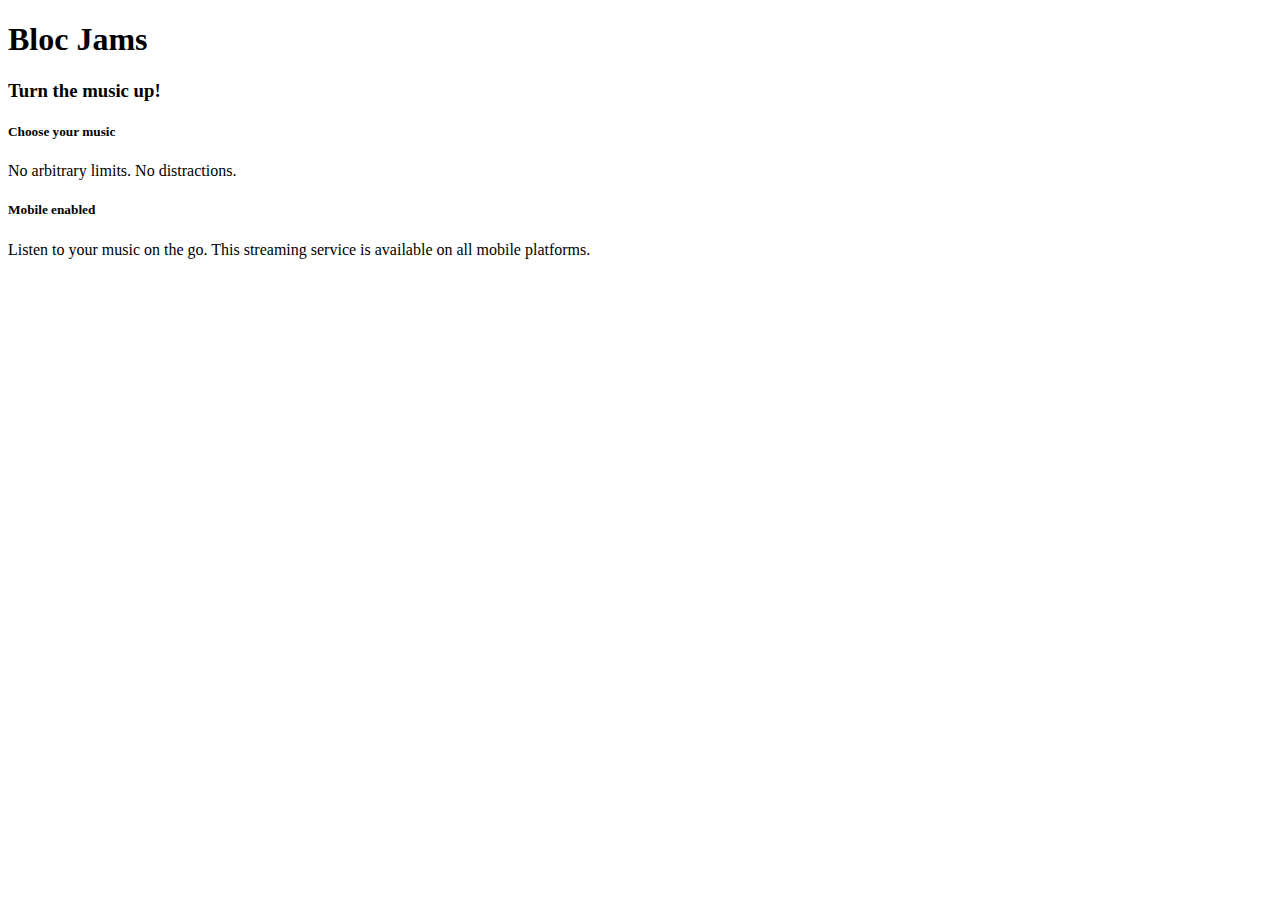
==== index.html @ 5474473d "Assignment 2 completed" ====
<!DOCTYPE html>
<html>
  <head>
    <title>Bloc Jams</title>
  </head>
  <body>
    <nav> <!--navigation bar -->
    </nav>
    <section> <!-- hero contents -->
      <h1>Bloc Jams</h1>
      <h3>Turn the music up!</h3>
    </section>
    <section> <!-- selling points -->
      <section>
        <h5>Choose your music</h5>
        <p>No arbitrary limits. No distractions.</p>
      </section>
      <section>
        <h5>Mobile enabled</h5>
        <p>Listen to your music on the go. This streaming service is available on all mobile platforms.</p>
      </section>
    </section>
  </body>
</html>
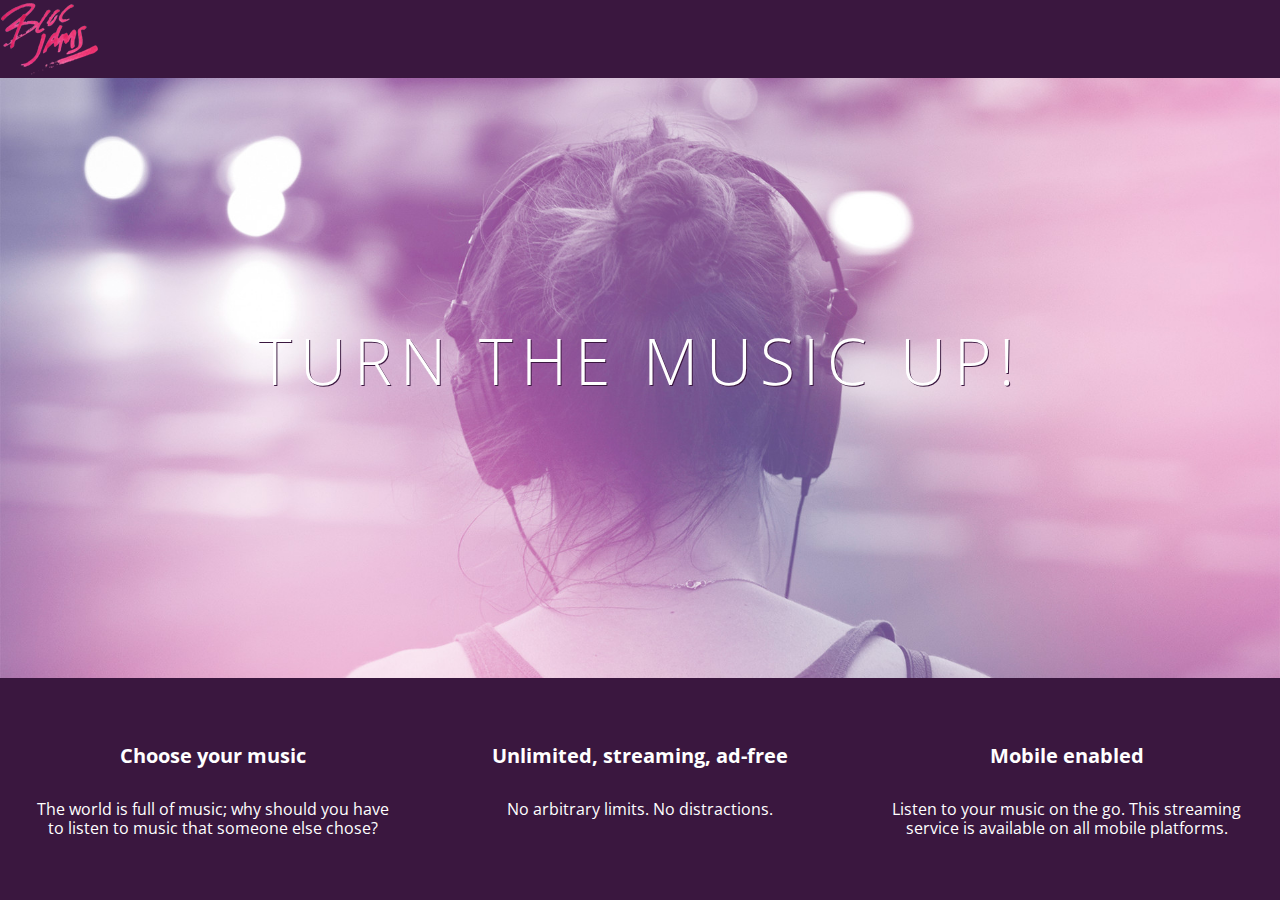
==== commit 9afa425f: "Checkpoint 3 CSS styles: completed" ====
--- a/index.html
+++ b/index.html
@@ -2,23 +2,35 @@
 <html>
   <head>
     <title>Bloc Jams</title>
+    <link rel="stylesheet" type="text/css" href="http://fonts.googleapis.com/css?family=Open+Sans:400,800,600,700,300">
+    <link rel="stylesheet" type="text/css" href="http://code.ionicframework.com/ionicons/2.0.1/css/ionicons.min.css">
+    <link rel="stylesheet" type="text/css" href="styles/normalize.css">
+    <link rel="stylesheet" type="text/css" href="styles/main.css"
   </head>
   <body>
-    <nav> <!--navigation bar -->
+  <body class="landing"
+    <nav class="navbar"> <!--navigation bar -->
+      <img src="assets/images/bloc_jams_logo.png" alt="bloc jams logo" class="logo">
     </nav>
-    <section> <!-- hero contents -->
-      <h1>Bloc Jams</h1>
-      <h3>Turn the music up!</h3>
+    <section class="hero-content"> <!-- hero contents -->
+      <h1 class="hero-title">Turn the music up!</h1>
     </section>
-    <section> <!-- selling points -->
-      <section>
-        <h5>Choose your music</h5>
-        <p>No arbitrary limits. No distractions.</p>
-      </section>
-      <section>
-        <h5>Mobile enabled</h5>
-        <p>Listen to your music on the go. This streaming service is available on all mobile platforms.</p>
-      </section>
+    <section class="selling-points"> <!-- selling points -->
+      <div class="point">
+        <span class="ion-music-note"></span>
+        <h5 class="point-title">Choose your music</h5>
+        <p class="point-description">The world is full of music; why should you have to listen to music that someone else chose?</p>
+      </div>
+      <div class="point">
+        <span class="ion-radio-waves"></span>
+        <h5 class="point-title">Unlimited, streaming, ad-free</h5>
+        <p class="point-description">No arbitrary limits. No distractions.</p>
+      </div>
+      <div class="point">
+        <span class="ion-iphone"></span>
+        <h5 class="point-title">Mobile enabled</h5>
+        <p class="point-description">Listen to your music on the go. This streaming service is available on all mobile platforms.</p>
+      </div>
     </section>
   </body>
 </html>
--- a/styles/main.css
+++ b/styles/main.css
@@ -0,0 +1,77 @@
+html {
+  height: 100%;
+  font-size: 100%;
+}
+
+body {
+  font-family: 'Open Sans';
+  color: white;
+  min-height: 100%;
+}
+
+body.landing {
+  background-color: rgb(58,23,63);
+}
+
+.navbar {
+  padding: 0.5rem;
+  background-color: rgb(101,18,95);
+}
+
+.navbar .logo {
+  position: relative;
+  left: 2rem;
+}
+
+.hero-content {
+  position: relative;
+  min-height: 600px;
+  background-image: url(../assets/images/bloc_jams_bg.jpg);
+  background-repeat: no-repeat;
+  background-position: center center;
+  background-size: cover;
+}
+
+.hero-content .hero-title {
+  position: absolute;             /* positioning will be explained in a resource */
+  top: 40%;                       /* positioning will be explained in a resource */
+  -webkit-transform: translateY(-50%);
+  -moz-transform: translateY(-50%);
+  -ms-transform: translateY(-50%);
+  transform: translateY(-50%);
+  width: 100%;                    /* makes sure the title inhabits the full width of its container */
+  text-align: center;             /* aligns text in the horizontal center of the element */
+  font-size: 4rem;                /* specifies the size of the font in root em units */
+  font-weight: 300;               /* makes the font thinner or lighter weight */
+  text-transform: uppercase;      /* transforms the text to be all uppercase lettering */
+  letter-spacing: 0.5rem;         /* puts 0.5 root ems worth of space between each letter */
+  text-shadow: 1px 1px 0px rgb(58,23,63); /* creates a shadow underneath the text for readability over the image */
+}
+
+.selling-points {
+  position: relative;
+  display: table;
+  width: 100%;
+  -webkit-box-sizing: border-box;
+  -moz-box-sizing: border-box;
+  box-sizing: border-box;
+}
+
+.point {
+  display: table-cell;
+  position: relative;
+  width: 33.3%;
+  padding: 2rem;
+  text-align: center;
+}
+
+.point .point-title {
+  font-size: 1.25rem;
+}
+
+.ion-music-note,
+.ion-radio-waves,
+.ion-iphone {
+  color: rgb(233,50,117);
+  font-size: 5rem;
+}
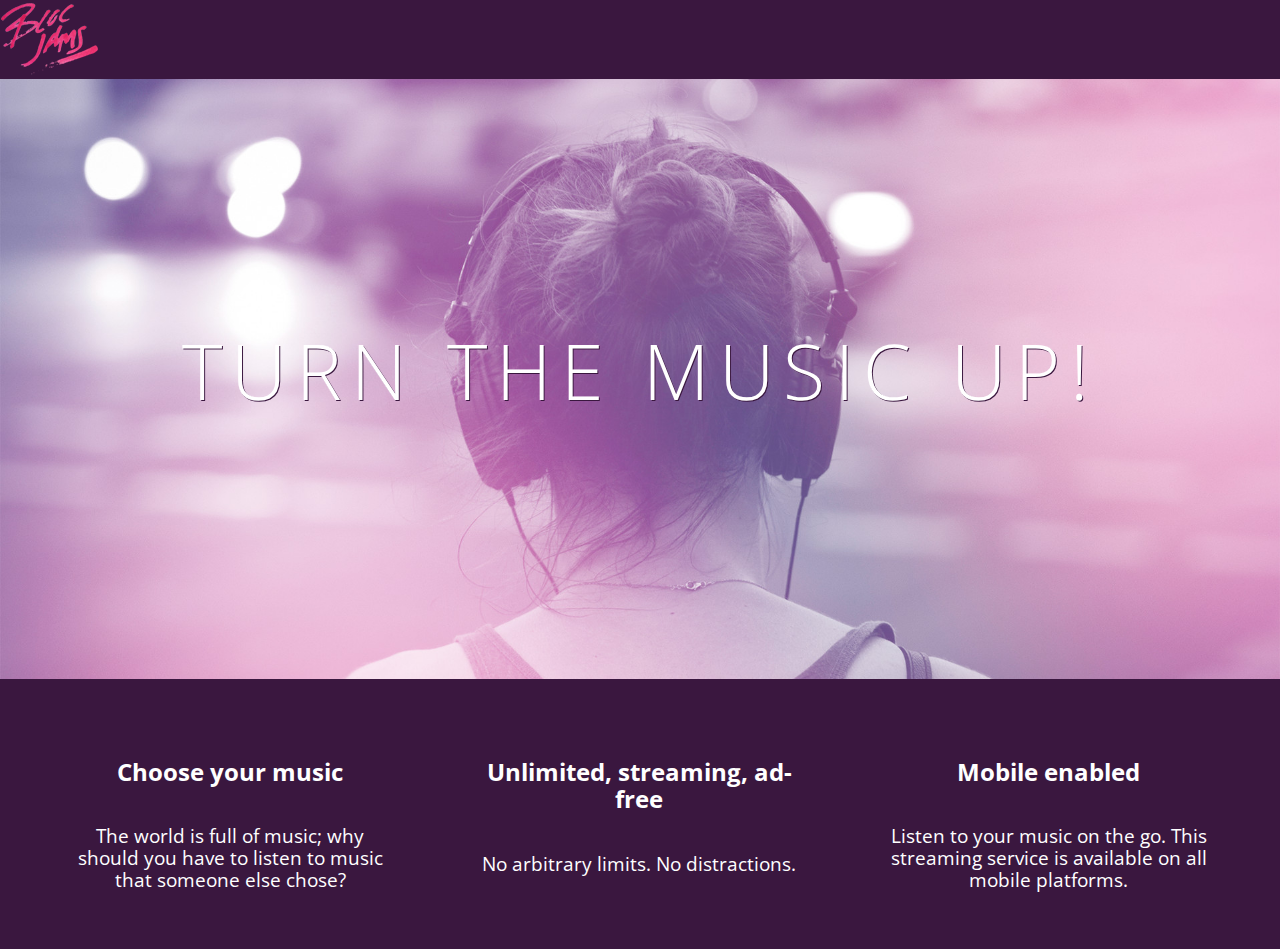
==== commit 2e46c96a: "Checkpoint 4 responsiveness: complete" ====
--- a/index.html
+++ b/index.html
@@ -2,10 +2,12 @@
 <html>
   <head>
     <title>Bloc Jams</title>
+    <meta name="viewport" content="width=device-width, inital-scale=1">
     <link rel="stylesheet" type="text/css" href="http://fonts.googleapis.com/css?family=Open+Sans:400,800,600,700,300">
     <link rel="stylesheet" type="text/css" href="http://code.ionicframework.com/ionicons/2.0.1/css/ionicons.min.css">
     <link rel="stylesheet" type="text/css" href="styles/normalize.css">
-    <link rel="stylesheet" type="text/css" href="styles/main.css"
+    <link rel="stylesheet" type="text/css" href="styles/main.css">
+    <link rel="stylesheet" type="text/css" href="styles/landing.css">
   </head>
   <body>
   <body class="landing"
@@ -15,18 +17,18 @@
     <section class="hero-content"> <!-- hero contents -->
       <h1 class="hero-title">Turn the music up!</h1>
     </section>
-    <section class="selling-points"> <!-- selling points -->
-      <div class="point">
+    <section class="selling-points container"> <!-- selling points -->
+      <div class="point column third">
         <span class="ion-music-note"></span>
         <h5 class="point-title">Choose your music</h5>
         <p class="point-description">The world is full of music; why should you have to listen to music that someone else chose?</p>
       </div>
-      <div class="point">
+      <div class="point column third">
         <span class="ion-radio-waves"></span>
         <h5 class="point-title">Unlimited, streaming, ad-free</h5>
         <p class="point-description">No arbitrary limits. No distractions.</p>
       </div>
-      <div class="point">
+      <div class="point column third">
         <span class="ion-iphone"></span>
         <h5 class="point-title">Mobile enabled</h5>
         <p class="point-description">Listen to your music on the go. This streaming service is available on all mobile platforms.</p>
--- a/styles/main.css
+++ b/styles/main.css
@@ -1,3 +1,9 @@
+*, *::before, *::after {
+  -moz-box-sizing: border-box;
+  -webkit-box-sizing: border-box;
+  box-sizing: border-box;
+}
+
 html {
   height: 100%;
   font-size: 100%;
@@ -7,10 +13,6 @@
   font-family: 'Open Sans';
   color: white;
   min-height: 100%;
-}
-
-body.landing {
-  background-color: rgb(58,23,63);
 }
 
 .navbar {
@@ -23,55 +25,30 @@
   left: 2rem;
 }
 
-.hero-content {
-  position: relative;
-  min-height: 600px;
-  background-image: url(../assets/images/bloc_jams_bg.jpg);
-  background-repeat: no-repeat;
-  background-position: center center;
-  background-size: cover;
+.container {
+  margin: 0 auto;
+  max-width: 64rem;
 }
 
-.hero-content .hero-title {
-  position: absolute;             /* positioning will be explained in a resource */
-  top: 40%;                       /* positioning will be explained in a resource */
-  -webkit-transform: translateY(-50%);
-  -moz-transform: translateY(-50%);
-  -ms-transform: translateY(-50%);
-  transform: translateY(-50%);
-  width: 100%;                    /* makes sure the title inhabits the full width of its container */
-  text-align: center;             /* aligns text in the horizontal center of the element */
-  font-size: 4rem;                /* specifies the size of the font in root em units */
-  font-weight: 300;               /* makes the font thinner or lighter weight */
-  text-transform: uppercase;      /* transforms the text to be all uppercase lettering */
-  letter-spacing: 0.5rem;         /* puts 0.5 root ems worth of space between each letter */
-  text-shadow: 1px 1px 0px rgb(58,23,63); /* creates a shadow underneath the text for readability over the image */
+/* Medium and small screens (640px) */
+@media (min-width: 640px) {
+  html { font-size: 112%; }
+
+  .column {
+    float: left;
+    padding-left: 1rem;
+    padding-right: 1rem;
+  }
+
+  .column.full {width: 100%; }
+  .column.two-thirds {width: 66.7%; }
+  .column.half {width: 50%; }
+  .column.third {width: 33.3%; }
+  .column.fourth {width: 25%; }
+  .column.flow-opposite { float: right; }
 }
 
-.selling-points {
-  position: relative;
-  display: table;
-  width: 100%;
-  -webkit-box-sizing: border-box;
-  -moz-box-sizing: border-box;
-  box-sizing: border-box;
+/* Large screens (1024px) */
+@media (min-width: 1024px) {
+  html { font-size: 120%; }
 }
-
-.point {
-  display: table-cell;
-  position: relative;
-  width: 33.3%;
-  padding: 2rem;
-  text-align: center;
-}
-
-.point .point-title {
-  font-size: 1.25rem;
-}
-
-.ion-music-note,
-.ion-radio-waves,
-.ion-iphone {
-  color: rgb(233,50,117);
-  font-size: 5rem;
-}
--- a/styles/landing.css
+++ b/styles/landing.css
@@ -0,0 +1,49 @@
+body.landing {
+  background-color: rgb(58,23,63);
+}
+
+.hero-content {
+  position: relative;
+  min-height: 600px;
+  background-image: url(../assets/images/bloc_jams_bg.jpg);
+  background-repeat: no-repeat;
+  background-position: center center;
+  background-size: cover;
+}
+
+.hero-content .hero-title {
+  position: absolute;             /* positioning will be explained in a resource */
+  top: 40%;                       /* positioning will be explained in a resource */
+  -webkit-transform: translateY(-50%);
+  -moz-transform: translateY(-50%);
+  -ms-transform: translateY(-50%);
+  transform: translateY(-50%);
+  width: 100%;                    /* makes sure the title inhabits the full width of its container */
+  text-align: center;             /* aligns text in the horizontal center of the element */
+  font-size: 4rem;                /* specifies the size of the font in root em units */
+  font-weight: 300;               /* makes the font thinner or lighter weight */
+  text-transform: uppercase;      /* transforms the text to be all uppercase lettering */
+  letter-spacing: 0.5rem;         /* puts 0.5 root ems worth of space between each letter */
+  text-shadow: 1px 1px 0px rgb(58,23,63); /* creates a shadow underneath the text for readability over the image */
+}
+
+.selling-points {
+  position: relative;
+}
+
+.point {
+  position: relative;
+  padding: 2rem;
+  text-align: center;
+}
+
+.point .point-title {
+  font-size: 1.25rem;
+}
+
+.ion-music-note,
+.ion-radio-waves,
+.ion-iphone {
+  color: rgb(233,50,117);
+  font-size: 5rem;
+}
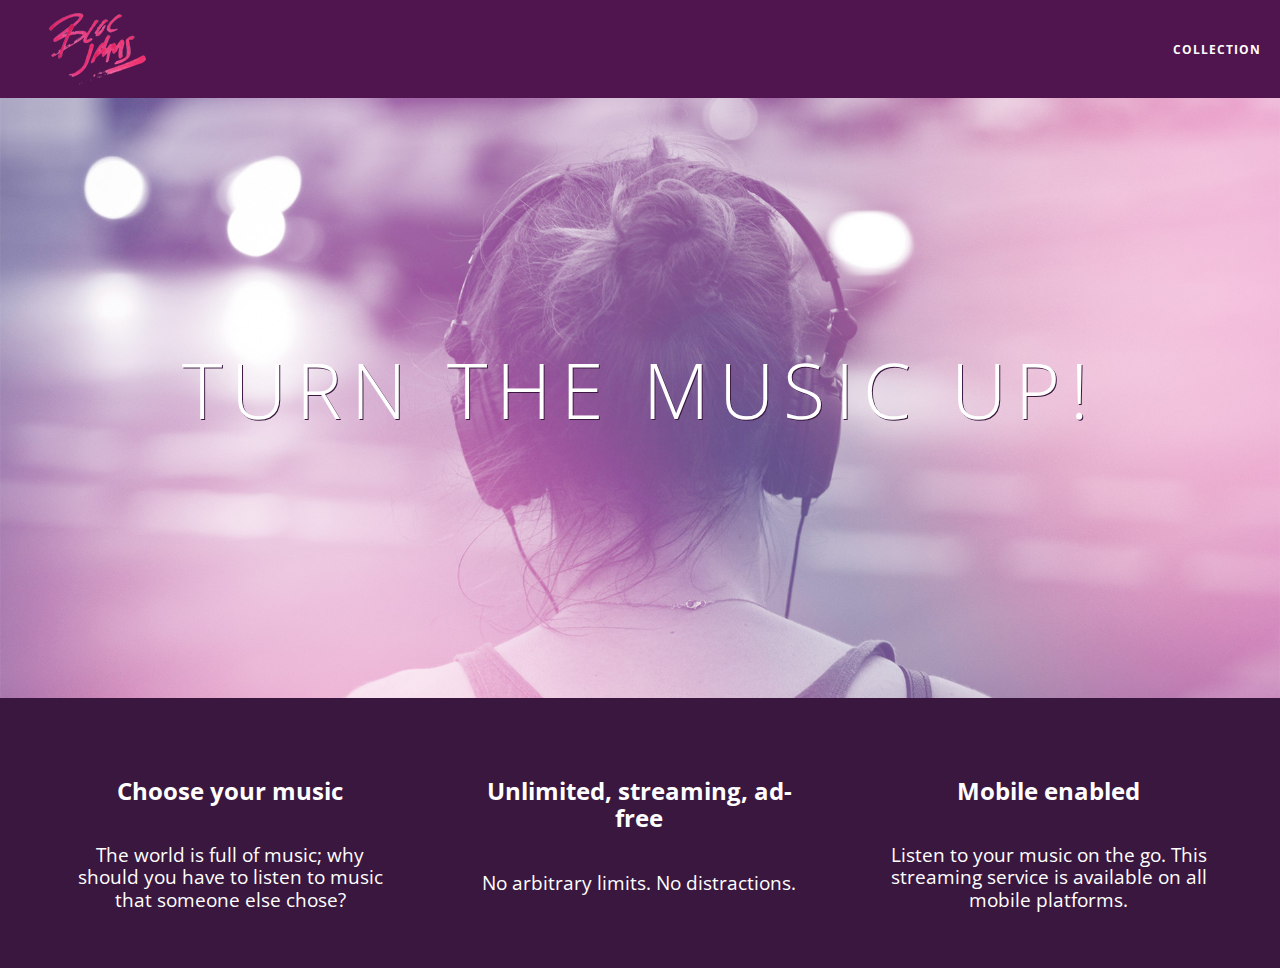
==== commit 25d0a212: "Checkpoint 5 collection view: completed" ====
--- a/index.html
+++ b/index.html
@@ -9,15 +9,21 @@
     <link rel="stylesheet" type="text/css" href="styles/main.css">
     <link rel="stylesheet" type="text/css" href="styles/landing.css">
   </head>
-  <body>
-  <body class="landing"
-    <nav class="navbar"> <!--navigation bar -->
-      <img src="assets/images/bloc_jams_logo.png" alt="bloc jams logo" class="logo">
+  <body class="landing">
+    <nav class="navbar"> <!-- nav bar -->
+      <a href="index.html" class="logo">
+        <img src="assets/images/bloc_jams_logo.png" alt="bloc jams logo">
+      </a>
+      <div class="links-container">
+        <a href="collection.html" class="navbar-link">collection</a>
+      </div>
     </nav>
+
     <section class="hero-content"> <!-- hero contents -->
       <h1 class="hero-title">Turn the music up!</h1>
     </section>
-    <section class="selling-points container"> <!-- selling points -->
+
+    <section class="selling-points container clearfix"> <!-- selling points -->
       <div class="point column third">
         <span class="ion-music-note"></span>
         <h5 class="point-title">Choose your music</h5>
--- a/styles/main.css
+++ b/styles/main.css
@@ -16,13 +16,46 @@
 }
 
 .navbar {
+  position: relative;
   padding: 0.5rem;
-  background-color: rgb(101,18,95);
+  background-color: rgba(101,18,95,0.5);
+  z-index: 1;
 }
 
 .navbar .logo {
   position: relative;
   left: 2rem;
+  cursor: pointer;  /* produces the finger-pointer icon when you hover over the logo */
+}
+
+.navbar .links-container {
+  display: table;
+  position: absolute;
+  top: 0;
+  right: 0;
+  height: 100px;
+  color: white;
+  text-decoration: none;
+}
+
+.links-container .navbar-link {
+  display: table-cell;
+  position: relative;
+  height: 100%;
+  padding-left: 1rem;
+  padding-right: 1rem;
+  vertical-align: middle;
+  color: white;
+  font-size: 0.625rem;
+  letter-spacing: 0.05rem;
+  font-weight: 700;
+  text-transform: uppercase;
+  text-decoration: none;
+  cursor: pointer;
+}
+
+.links-container .navbar-link:hover {
+  color: rgb(233,50,117);
 }
 
 .container {
@@ -52,3 +85,13 @@
 @media (min-width: 1024px) {
   html { font-size: 120%; }
 }
+
+.clearfix::before,
+.clearfix::after {
+  content: " ";
+  display: table;
+}
+
+.clearfix::after {
+  clear: both;
+}
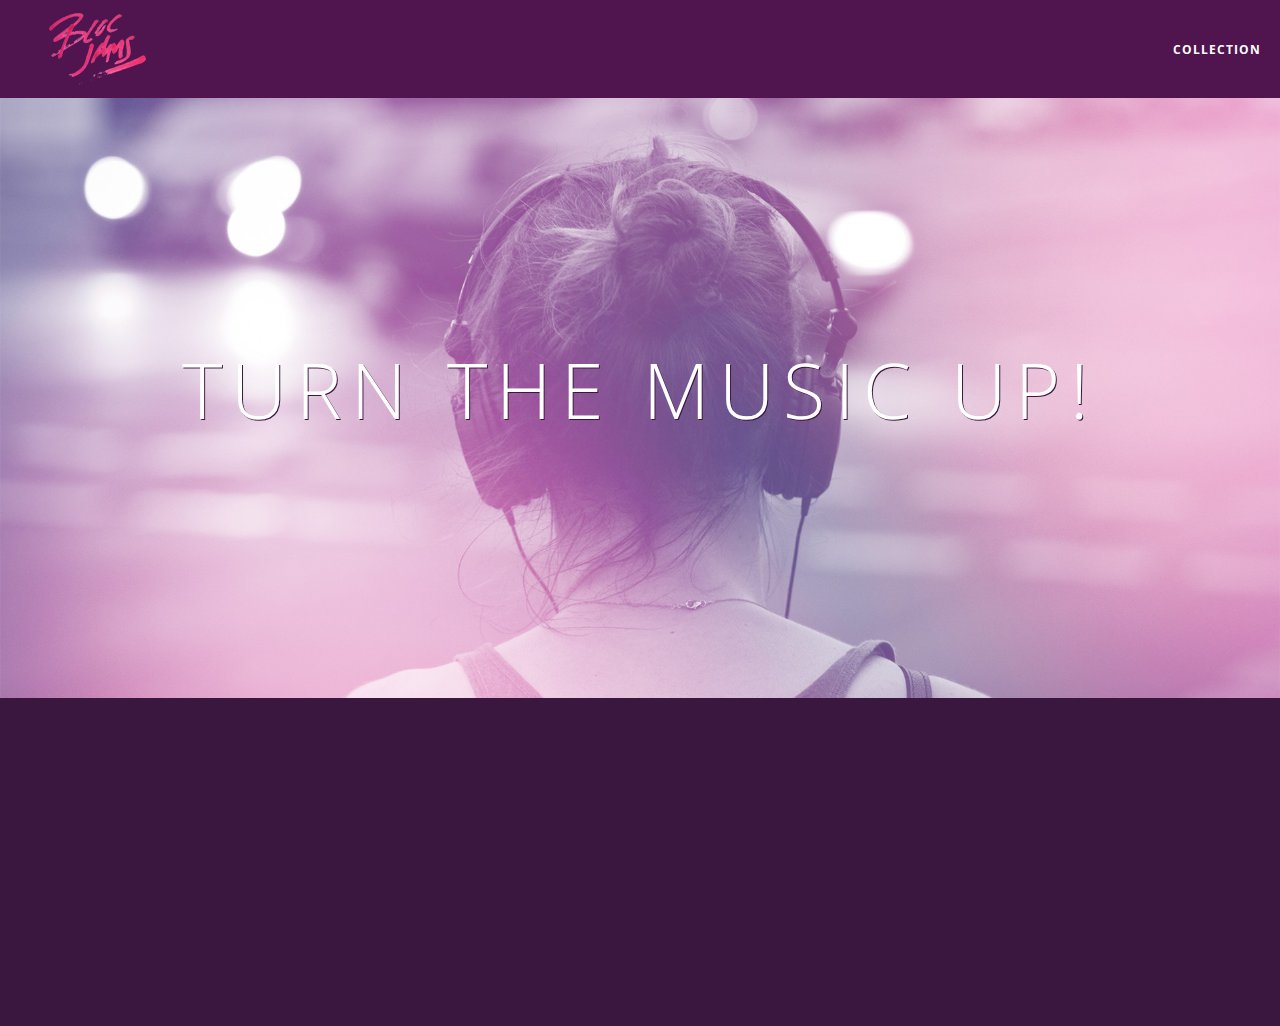
==== commit 83f30d55: "Assignment 8 animation:  complete" ====
--- a/index.html
+++ b/index.html
@@ -40,5 +40,6 @@
         <p class="point-description">Listen to your music on the go. This streaming service is available on all mobile platforms.</p>
       </div>
     </section>
+    <script src="scripts/landing.js"></script>
   </body>
 </html>
--- a/styles/main.css
+++ b/styles/main.css
@@ -63,6 +63,10 @@
   max-width: 64rem;
 }
 
+.container.narrow {
+     max-width: 56rem;
+ }
+
 /* Medium and small screens (640px) */
 @media (min-width: 640px) {
   html { font-size: 112%; }
--- a/styles/landing.css
+++ b/styles/landing.css
@@ -35,6 +35,16 @@
   position: relative;
   padding: 2rem;
   text-align: center;
+  opacity: 0;
+  -webkit-transform: scaleX(0.5) translateY(3rem);
+  -moz-transform: scaleX(0.5) translateY(3rem);
+  transform: scaleX(0.5) translateY(3rem);
+  -webkit-transition: all 0.25s ease-in-out;
+  -moz-transition: all 0.25s ease-in-out;
+  transition: all 0.25s ease-in-out;
+  -webkit-transition-delay: 0.2s;
+  -moz-transition-delay: 0.2s;
+  transition-delay: 0.2s;
 }
 
 .point .point-title {
